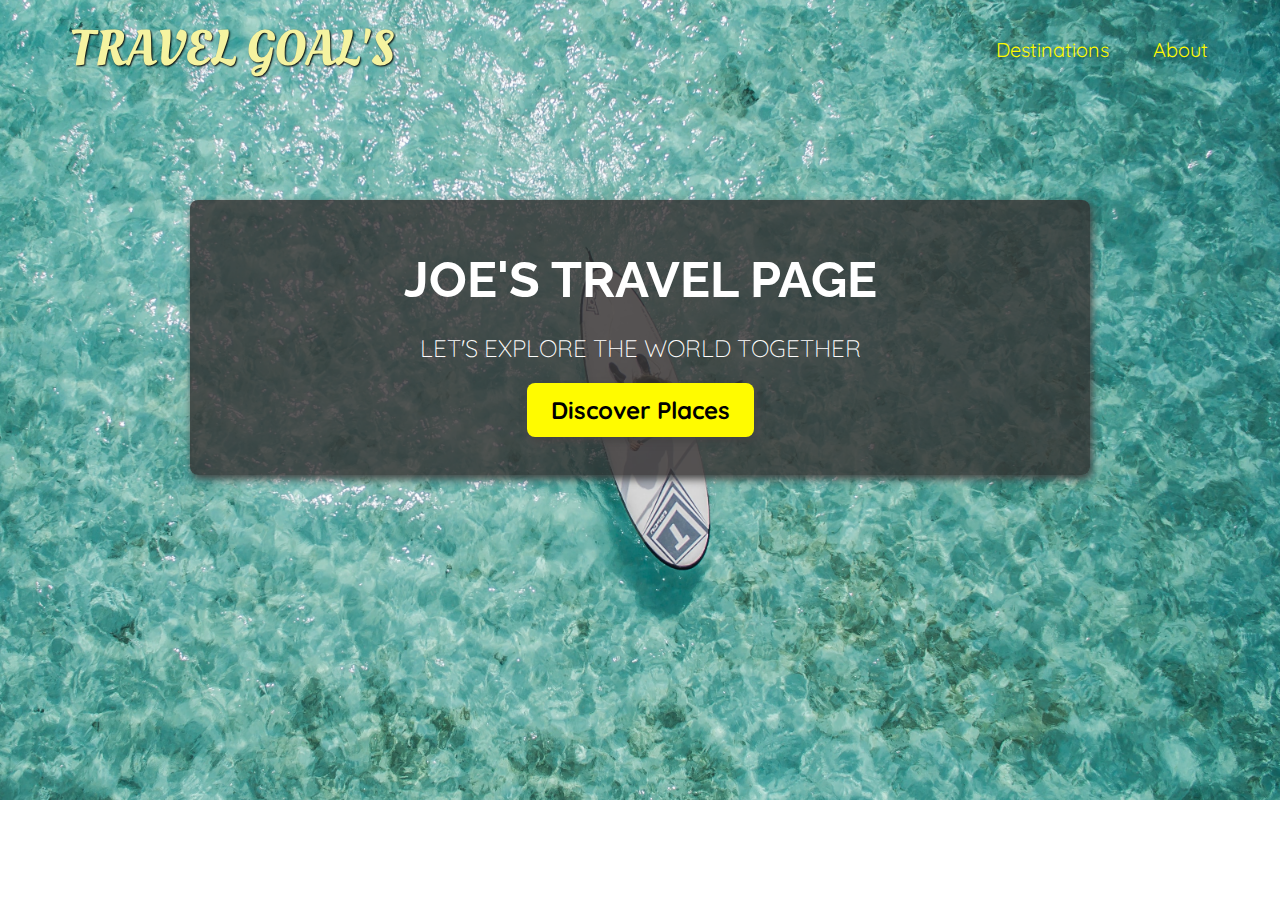
==== index.html @ b6a27607 "initial push of project" ====
<!DOCTYPE html>
<html lang="en">
  <head>
    <meta charset="UTF-8" />
    <meta http-equiv="X-UA-Compatible" content="IE=edge" />
    <meta name="viewport" content="width=device-width, initial-scale=1.0" />
    <title>Travel Page</title>
    <link rel="stylesheet" href="/shared.css" />
    <link rel="stylesheet" href="/styles.css" />
    <link
      href="https://fonts.googleapis.com/css2?family=Raleway:wght@700&family=Oleo+Script:wght@700&family=Quicksand:wght@300;500;700&display=swap"
      rel="stylesheet"
    />
  </head>
  <body>
    <header id="container">
      <div>
        <a id="page-logo" href="/index.html">Travel Goal's</a>
      </div>
      <nav>
        <ul>
          <li><a href="/places.html">Destinations</a></li>
          <li><a href="">About</a></li>
        </ul>
      </nav>
    </header>
    <main>
      <section id="hero">
        <div id="hero-content">
          <h1>Joe's Travel Page</h1>
          <p>Let's explore the world together</p>
          <a href="/places.html">Discover Places</a>
        </div>
      </section>
      <section id="highlights"></section>
    </main>
    <footer></footer>
  </body>
</html>
---- shared.css ----
body {
  font-family: 'Quicksand', sans-serif;
  margin: 0;
}

#page-logo {
  padding: 10px;
  font-family: 'Oleo Script', sans-serif;
  color: rgb(245, 243, 160);
  font-size: 50px;
  text-decoration: none;
  text-transform: uppercase;
  text-shadow: 1px 1px 2px rgb(0, 0, 0);
}

header ul {
  display: flex;
}

ul {
  list-style: none;
  margin: 0;
  padding: 0;
}

header li {
  margin-left: 20px;
}

header {
  display: flex;
  justify-content: space-between;
  align-items: center;
  padding: 15px 60px;
  position: absolute;
  width: 100%;
  box-sizing: border-box;
}

header a {
  color: rgb(255, 251, 0);
  text-decoration: none;
  font-size: 20px;
  padding: 12px;
  text-shadow: 1px 1px 2px rgba(0, 0, 0, 0.2);
  border-radius: 6px;
}

header a:hover {
  color: rgb(77, 77, 77);
  background-color: rgb(255, 251, 0);
}
---- styles.css ----
#hero {
  height: 800px;
  background-image: url('/images/places/ocean.jpg');
  background-position: center;
  background-size: cover;
}

#hero-content {
  width: 900px;
  background-color: rgba(51, 47, 47, 0.8);
  box-shadow: 2px 4px 8px rgb(68, 67, 67);
  border-radius: 8px;
  text-align: center;
  padding: 50px 0;
  margin: 0 auto;
  position: relative;
  top: 200px;
}

#hero-content h1 {
  color: white;
  text-transform: uppercase;
  font-size: 50px;
  font-family: 'Raleway', sans-serif;
  margin: 0;
}

#hero-content p {
  color: white;
  text-transform: uppercase;
  font-size: 24px;
  font-weight: 300;
  margin-bottom: 32px;
}

#hero-content a {
  text-decoration: none;
  background-color: rgb(255, 251, 0);
  padding: 12px 24px;
  color: black;
  font-size: 24px;
  font-weight: bold;
  border-radius: 8px;
  box-shadow: 2px 4px 8px rgb(68, 67, 67);
}

#hero-content a:hover {
  background-color: rgb(255, 238, 0);
}
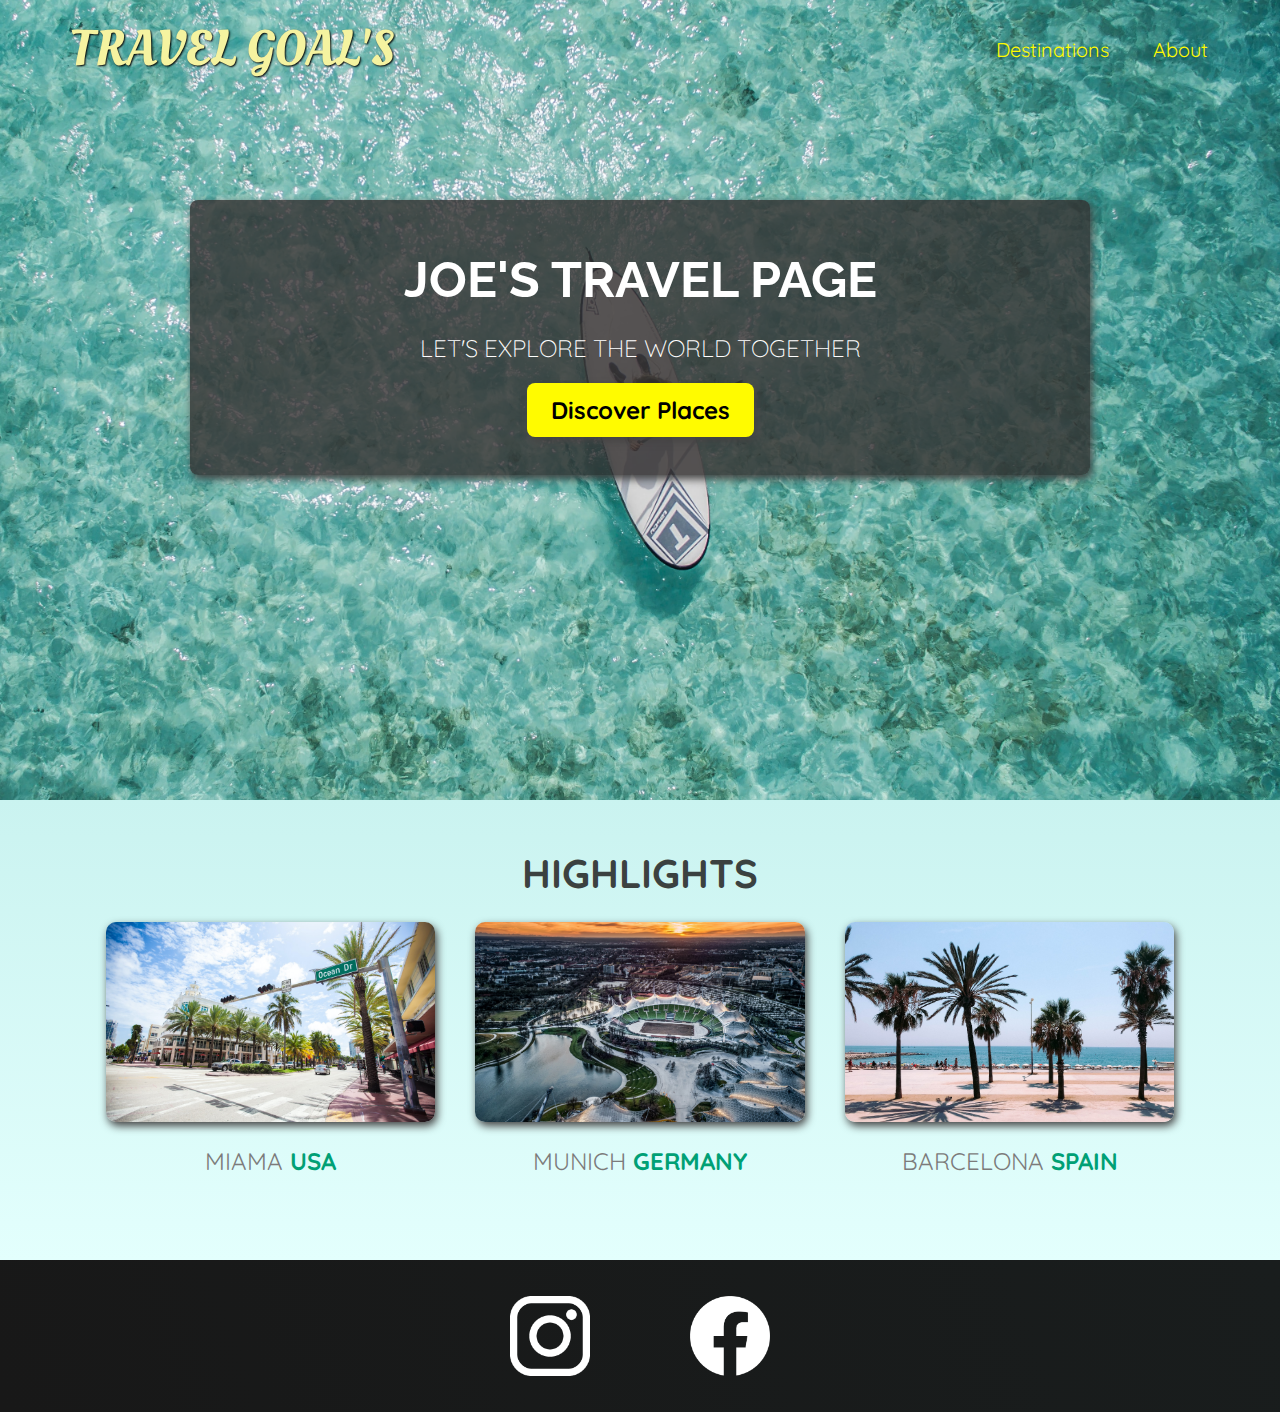
==== commit c0ef7300: "Added 2nd page, first card layout" ====
--- a/index.html
+++ b/index.html
@@ -1,39 +1,64 @@
-<!DOCTYPE html>
-<html lang="en">
-  <head>
-    <meta charset="UTF-8" />
-    <meta http-equiv="X-UA-Compatible" content="IE=edge" />
-    <meta name="viewport" content="width=device-width, initial-scale=1.0" />
-    <title>Travel Page</title>
-    <link rel="stylesheet" href="/shared.css" />
-    <link rel="stylesheet" href="/styles.css" />
-    <link
-      href="https://fonts.googleapis.com/css2?family=Raleway:wght@700&family=Oleo+Script:wght@700&family=Quicksand:wght@300;500;700&display=swap"
-      rel="stylesheet"
-    />
-  </head>
-  <body>
-    <header id="container">
-      <div>
-        <a id="page-logo" href="/index.html">Travel Goal's</a>
-      </div>
-      <nav>
-        <ul>
-          <li><a href="/places.html">Destinations</a></li>
-          <li><a href="">About</a></li>
-        </ul>
-      </nav>
-    </header>
-    <main>
-      <section id="hero">
-        <div id="hero-content">
-          <h1>Joe's Travel Page</h1>
-          <p>Let's explore the world together</p>
-          <a href="/places.html">Discover Places</a>
-        </div>
-      </section>
-      <section id="highlights"></section>
-    </main>
-    <footer></footer>
-  </body>
-</html>
+<!DOCTYPE html>
+<html lang="en">
+  <head>
+    <meta charset="UTF-8" />
+    <meta http-equiv="X-UA-Compatible" content="IE=edge" />
+    <meta name="viewport" content="width=device-width, initial-scale=1.0" />
+    <title>Travel Page</title>
+    <link rel="stylesheet" href="shared.css" />
+    <link rel="stylesheet" href="styles.css" />
+    <link
+      href="https://fonts.googleapis.com/css2?family=Raleway:wght@700&family=Oleo+Script:wght@700&family=Quicksand:wght@300;500;700&display=swap"
+      rel="stylesheet"
+    />
+  </head>
+  <body>
+    <header id="container">
+      <div>
+        <a id="page-logo" href="index.html">Travel Goal's</a>
+      </div>
+      <nav>
+        <ul>
+          <li><a href="places.html">Destinations</a></li>
+          <li><a href="">About</a></li>
+        </ul>
+      </nav>
+    </header>
+    <main>
+      <section id="hero">
+        <div id="hero-content">
+          <h1>Joe's Travel Page</h1>
+          <p>Let's explore the world together</p>
+          <a href="places.html">Discover Places</a>
+        </div>
+      </section>
+      <section id="highlights">
+        <h2>Highlights</h2>
+        <ul id="destinations">
+          <li class="destination">
+            <img src="images/places/miami.jpg" alt="Miami streets on sunny day." />
+            <p>Miama <strong>USA</strong></p>
+          </li>
+          <li class="destination">
+            <img src="images/places/munich.jpg" alt="Munic football stadium at winter" />
+            <p>Munich <strong>Germany</strong></p>
+          </li>
+          <li class="destination">
+            <img src="images/places/barcelona.jpg" alt="Palm beach in Barcelona" />
+            <p>Barcelona <strong>Spain</strong></p>
+          </li>
+        </ul>
+      </section>
+    </main>
+    <footer>
+      <ul>
+        <li>
+          <a href="https://www.instagram.com"><img src="images/icons/insta.png" alt="Instagram Logo" /></a>
+        </li>
+        <li>
+          <a href="https://www.facebook.com"><img src="images/icons/facebook.png" alt="Facebook Logo" /></a>
+        </li>
+      </ul>
+    </footer>
+  </body>
+</html>
--- a/shared.css
+++ b/shared.css
@@ -1,52 +1,73 @@
-body {
-  font-family: 'Quicksand', sans-serif;
-  margin: 0;
-}
-
-#page-logo {
-  padding: 10px;
-  font-family: 'Oleo Script', sans-serif;
-  color: rgb(245, 243, 160);
-  font-size: 50px;
-  text-decoration: none;
-  text-transform: uppercase;
-  text-shadow: 1px 1px 2px rgb(0, 0, 0);
-}
-
-header ul {
-  display: flex;
-}
-
-ul {
-  list-style: none;
-  margin: 0;
-  padding: 0;
-}
-
-header li {
-  margin-left: 20px;
-}
-
-header {
-  display: flex;
-  justify-content: space-between;
-  align-items: center;
-  padding: 15px 60px;
-  position: absolute;
-  width: 100%;
-  box-sizing: border-box;
-}
-
-header a {
-  color: rgb(255, 251, 0);
-  text-decoration: none;
-  font-size: 20px;
-  padding: 12px;
-  text-shadow: 1px 1px 2px rgba(0, 0, 0, 0.2);
-  border-radius: 6px;
-}
-
-header a:hover {
-  color: rgb(77, 77, 77);
-  background-color: rgb(255, 251, 0);
-}
+body {
+  font-family: 'Quicksand', sans-serif;
+  margin: 0;
+}
+
+#page-logo {
+  padding: 10px;
+  font-family: 'Oleo Script', sans-serif;
+  color: rgb(245, 243, 160);
+  font-size: 50px;
+  text-decoration: none;
+  text-transform: uppercase;
+  text-shadow: 1px 1px 2px rgb(0, 0, 0);
+}
+
+header ul {
+  display: flex;
+}
+
+ul {
+  list-style: none;
+  margin: 0;
+  padding: 0;
+}
+
+header li {
+  margin-left: 20px;
+}
+
+header {
+  display: flex;
+  justify-content: space-between;
+  align-items: center;
+  padding: 15px 60px;
+  position: absolute;
+  width: 100%;
+  box-sizing: border-box;
+}
+
+header a {
+  color: rgb(255, 251, 0);
+  text-decoration: none;
+  font-size: 20px;
+  padding: 12px;
+  text-shadow: 1px 1px 2px rgba(0, 0, 0, 0.2);
+  border-radius: 6px;
+}
+
+header a:hover {
+  color: rgb(77, 77, 77);
+  background-color: rgb(255, 251, 0);
+}
+
+footer {
+  background: linear-gradient(70deg, rgb(24, 24, 24), rgb(25, 29, 29));
+  padding: 36px 0;
+}
+
+footer ul {
+  display: flex;
+  justify-content: center;
+}
+
+footer li {
+  width: 80px;
+  height: 80px;
+  margin: 0 50px;
+}
+
+footer img {
+  width: 100%;
+  height: 100%;
+}
--- a/styles.css
+++ b/styles.css
@@ -1,49 +1,95 @@
-#hero {
-  height: 800px;
-  background-image: url('/images/places/ocean.jpg');
-  background-position: center;
-  background-size: cover;
-}
-
-#hero-content {
-  width: 900px;
-  background-color: rgba(51, 47, 47, 0.8);
-  box-shadow: 2px 4px 8px rgb(68, 67, 67);
-  border-radius: 8px;
-  text-align: center;
-  padding: 50px 0;
-  margin: 0 auto;
-  position: relative;
-  top: 200px;
-}
-
-#hero-content h1 {
-  color: white;
-  text-transform: uppercase;
-  font-size: 50px;
-  font-family: 'Raleway', sans-serif;
-  margin: 0;
-}
-
-#hero-content p {
-  color: white;
-  text-transform: uppercase;
-  font-size: 24px;
-  font-weight: 300;
-  margin-bottom: 32px;
-}
-
-#hero-content a {
-  text-decoration: none;
-  background-color: rgb(255, 251, 0);
-  padding: 12px 24px;
-  color: black;
-  font-size: 24px;
-  font-weight: bold;
-  border-radius: 8px;
-  box-shadow: 2px 4px 8px rgb(68, 67, 67);
-}
-
-#hero-content a:hover {
-  background-color: rgb(255, 238, 0);
-}
+#hero {
+  height: 800px;
+  background-image: url('images/places/ocean.jpg');
+  background-position: center;
+  background-size: cover;
+}
+
+#hero-content {
+  width: 900px;
+  background-color: rgba(51, 47, 47, 0.8);
+  box-shadow: 2px 4px 8px rgb(68, 67, 67);
+  border-radius: 8px;
+  text-align: center;
+  padding: 50px 0;
+  margin: 0 auto;
+  position: relative;
+  top: 200px;
+}
+
+#hero-content h1 {
+  color: white;
+  text-transform: uppercase;
+  font-size: 50px;
+  font-family: 'Raleway', sans-serif;
+  margin: 0;
+}
+
+#hero-content p {
+  color: white;
+  text-transform: uppercase;
+  font-size: 24px;
+  font-weight: 300;
+  margin-bottom: 32px;
+}
+
+#hero-content a {
+  text-decoration: none;
+  background-color: rgb(255, 251, 0);
+  padding: 12px 24px;
+  color: black;
+  font-size: 24px;
+  font-weight: bold;
+  border-radius: 8px;
+  box-shadow: 2px 4px 8px rgb(68, 67, 67);
+}
+
+#hero-content a:hover {
+  background-color: rgb(255, 238, 0);
+}
+
+#destinations {
+  display: flex;
+  width: 90%;
+  margin: auto;
+  justify-content: center;
+  margin-bottom: 40px;
+}
+
+#highlights {
+  padding: 24px;
+  background: linear-gradient(0deg, rgb(227, 255, 253), rgb(202, 243, 240));
+}
+
+#highlights h2 {
+  text-align: center;
+  text-transform: uppercase;
+  font-size: 40px;
+  color: rgb(59, 65, 64);
+  margin: 24px 0;
+}
+
+.destination {
+  margin: 0 20px;
+  flex: 1;
+}
+
+.destination p {
+  text-align: center;
+  text-transform: uppercase;
+  font-size: 24px;
+  color: rgb(124, 123, 123);
+  margin: 20px 0;
+}
+
+.destination strong {
+  color: rgb(0, 160, 117);
+}
+
+.destination img {
+  height: 200px;
+  width: 100%;
+  object-fit: cover;
+  box-shadow: 2px 4px 8px rgb(68, 67, 67);
+  border-radius: 10px;
+}
